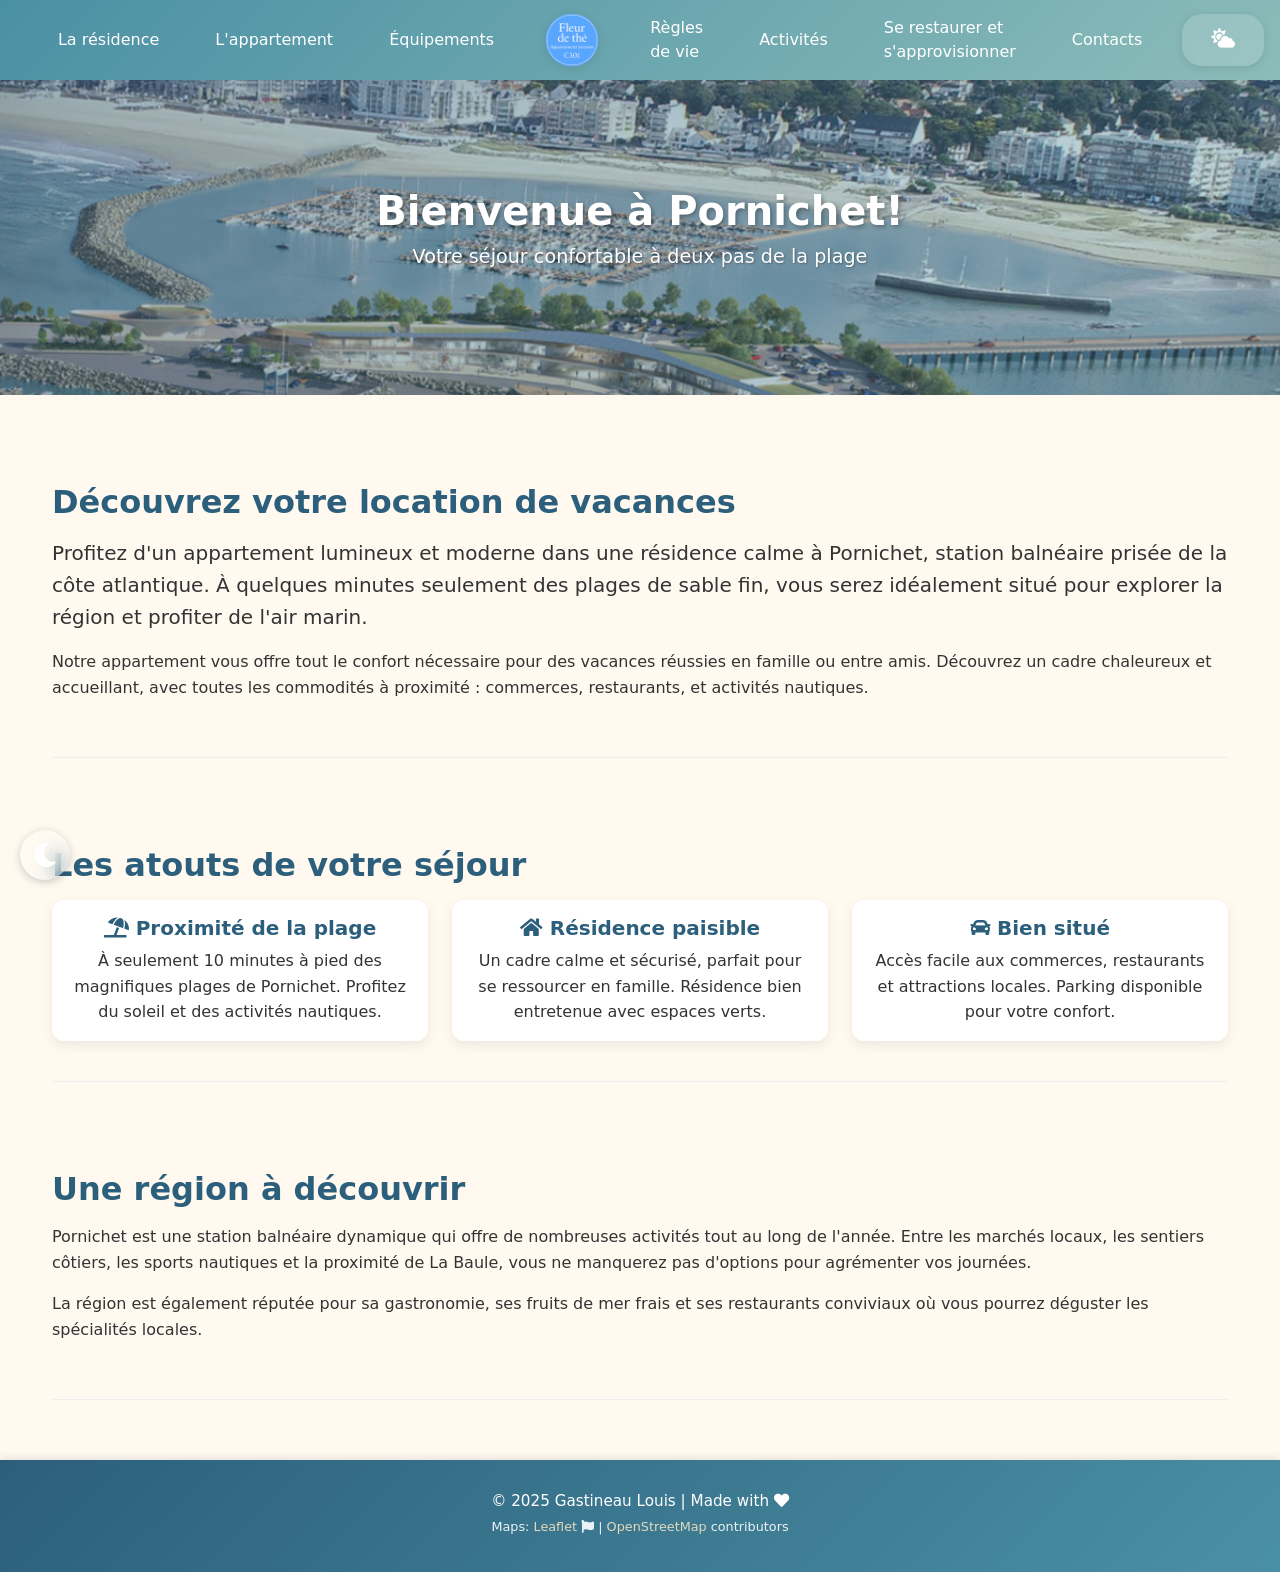
==== index.html @ d5f50339 "Replace all emoji icons with Font Awesome 5 icons across all pages and JS files Agent-Logs-Url: http" ====
<!DOCTYPE html>
<html lang="fr">
<head>
  <meta charset="UTF-8">
  <meta name="viewport" content="width=device-width, initial-scale=1">
  <title>Accueil - Appartement Pornichet</title>
  <!-- Bootstrap CSS -->
  <link href="https://cdn.jsdelivr.net/npm/bootstrap@5.3.3/dist/css/bootstrap.min.css" rel="stylesheet">
  <!-- Font Awesome -->
  <link rel="stylesheet" href="https://cdnjs.cloudflare.com/ajax/libs/font-awesome/5.15.4/css/all.min.css">
  <!-- Custom CSS -->
  <link rel="stylesheet" href="style.css">
</head>
<body>

  <!-- Header -->
  <header class="site-header">
    <nav class="header-nav">
      <button class="mobile-menu-toggle" id="mobileMenuToggle" aria-label="Toggle navigation">
        <span class="hamburger-icon"></span>
      </button>
      
      <ul class="nav-list nav-left">
        <li><a href="residence.html">La résidence</a></li>
        <li><a href="appartement.html">L'appartement</a></li>
        <li><a href="equipement.html">Équipements</a></li>
      </ul>
      
      <a href="index.html" class="logo-link">
        <img src="public/img/logo_fleur_de_the.png" alt="Fleur de thé" class="logo-img">
      </a>
      
      <ul class="nav-list nav-right">
        <li><a href="regles.html">Règles de vie</a></li>
        <li><a href="activities.html">Activités</a></li>
        <li><a href="se-nourrir.html">Se restaurer et s'approvisionner</a></li>
        <li><a href="contact.html">Contacts</a></li>
        <li class="weather-item">
          <div id="weather-display" class="weather-bar">
            <span class="weather-icon"><i class="fas fa-spinner fa-spin" aria-hidden="true"></i></span>
          </div>
        </li>
      </ul>
    </nav>
  </header>

  <!-- Banner -->
  <div class="banner">
  <div>
    <h1>Bienvenue à Pornichet!</h1>
    <p>Votre séjour confortable à deux pas de la plage</p>
  </div>
</div>

  <!-- Main Content -->
  <div class="container my-5">

    <!-- Section 1 -->
    <section class="mb-5">
      <h2 class="mb-3">Découvrez votre location de vacances</h2>
      <p class="lead">Profitez d'un appartement lumineux et moderne dans une résidence calme à Pornichet, station balnéaire prisée de la côte atlantique. À quelques minutes seulement des plages de sable fin, vous serez idéalement situé pour explorer la région et profiter de l'air marin.</p>
      <p>Notre appartement vous offre tout le confort nécessaire pour des vacances réussies en famille ou entre amis. Découvrez un cadre chaleureux et accueillant, avec toutes les commodités à proximité : commerces, restaurants, et activités nautiques.</p>
    </section>

    <!-- Section 2 -->
    <section class="mb-5">
      <h2 class="mb-3">Les atouts de votre séjour</h2>
      <div class="row g-4">
        <div class="col-md-4">
          <div class="card">
            <div class="card-body text-center">
              <h5 class="card-title"><i class="fas fa-umbrella-beach" aria-hidden="true"></i> Proximité de la plage</h5>
              <p class="card-text">À seulement 10 minutes à pied des magnifiques plages de Pornichet. Profitez du soleil et des activités nautiques.</p>
            </div>
          </div>
        </div>
        <div class="col-md-4">
          <div class="card">
            <div class="card-body text-center">
              <h5 class="card-title"><i class="fas fa-home" aria-hidden="true"></i> Résidence paisible</h5>
              <p class="card-text">Un cadre calme et sécurisé, parfait pour se ressourcer en famille. Résidence bien entretenue avec espaces verts.</p>
            </div>
          </div>
        </div>
        <div class="col-md-4">
          <div class="card">
            <div class="card-body text-center">
              <h5 class="card-title"><i class="fas fa-car" aria-hidden="true"></i> Bien situé</h5>
              <p class="card-text">Accès facile aux commerces, restaurants et attractions locales. Parking disponible pour votre confort.</p>
            </div>
          </div>
        </div>
      </div>
    </section>

    <!-- Section 3 -->
    <section class="mb-5">
      <h2 class="mb-3">Une région à découvrir</h2>
      <p>Pornichet est une station balnéaire dynamique qui offre de nombreuses activités tout au long de l'année. Entre les marchés locaux, les sentiers côtiers, les sports nautiques et la proximité de La Baule, vous ne manquerez pas d'options pour agrémenter vos journées.</p>
      <p>La région est également réputée pour sa gastronomie, ses fruits de mer frais et ses restaurants conviviaux où vous pourrez déguster les spécialités locales.</p>
    </section>

  </div>

  <!-- Footer -->
  <footer>
    <p>&copy; 2025 Gastineau Louis | Made with <i class="fas fa-heart" aria-hidden="true"></i></p>
    <p class="small">Maps: <a href="https://leafletjs.com/" target="_blank" rel="noopener">Leaflet</a> <i class="fas fa-flag" aria-hidden="true"></i> | <a href="https://www.openstreetmap.org/" target="_blank" rel="noopener">OpenStreetMap</a> contributors</p>
  </footer>

  <!-- Bootstrap JS -->
  <script src="https://cdn.jsdelivr.net/npm/bootstrap@5.3.3/dist/js/bootstrap.bundle.min.js"></script>
  <!-- Mobile menu toggle -->
  <script src="mobile-menu.js"></script>
  <!-- Dark mode toggle -->
  <script src="dark-mode.js"></script>
  <!-- Weather JS -->
  <script src="weather.js"></script>
</body>
</html>
---- style.css ----
/* Custom site styles - Coastal Theme ✨ */

/* Color Palette - Cozy Littoral/Coastal Theme */
:root {
  --coastal-blue: #4A90A4;
  --soft-sand: #F4E4C1;
  --warm-white: #FFF9F0;
  --sea-foam: #8CBCB9;
  --deep-ocean: #2C5F7C;
  --sunset-coral: #E8A598;
  --light-gray: #F5F5F5;
  --navbar-logo-spacing: 80px;
  
  /* Light mode specific */
  --bg-color: #FFF9F0;
  --text-color: #333;
  --card-bg: white;
  --section-border: #eee;
}

/* Dark Mode - Seaside Night Theme */
body.dark-mode {
  --bg-color: #0F1419;
  --text-color: #E8E6E3;
  --card-bg: #1A2332;
  --section-border: #2A3F5F;
  --coastal-blue: #5BA3BA;
  --soft-sand: #D4C4A8;
  --warm-white: #1A2332;
  --sea-foam: #6B9B98;
  --deep-ocean: #4A7A9C;
  --sunset-coral: #D19587;
  --light-gray: #2A3F5F;
}

body {
  background-color: var(--bg-color);
  color: var(--text-color);
  transition: background-color 0.3s ease, color 0.3s ease;
}

/* Header styling with coastal colors */
.site-header {
  background: linear-gradient(135deg, var(--coastal-blue) 0%, var(--sea-foam) 100%);
  box-shadow: 0 2px 8px rgba(0, 0, 0, 0.1);
  padding: 0.5rem 1rem;
}

.header-nav {
  display: flex;
  align-items: center;
  justify-content: space-between;
  max-width: 1400px;
  margin: 0 auto;
  gap: 2rem;
}

/* Navigation lists */
.nav-list {
  display: flex;
  list-style: none;
  margin: 0;
  padding: 0;
  gap: 1.5rem;
  align-items: center;
}

.nav-left {
  flex: 1;
  justify-content: flex-end;
}

.nav-right {
  flex: 1;
  justify-content: flex-start;
}

/* Logo in the center */
.logo-link {
  display: flex;
  align-items: center;
  flex-shrink: 0;
}

.logo-img {
  height: 60px;
  width: auto;
  filter: drop-shadow(0 2px 4px rgba(0,0,0,0.1));
}

/* Navigation links */
.nav-list a {
  color: white;
  text-decoration: none;
  font-weight: 500;
  padding: 0.5rem 1rem;
  transition: all 0.3s ease;
  display: block;
}

.nav-list a:hover {
  color: var(--soft-sand);
  transform: translateY(-2px);
}

/* Mobile menu toggle */
.mobile-menu-toggle {
  display: none;
  background: none;
  border: none;
  cursor: pointer;
  padding: 0.5rem;
  z-index: 1;
}

.hamburger-icon {
  display: block;
  width: 25px;
  height: 2px;
  background-color: white;
  position: relative;
}

.hamburger-icon::before,
.hamburger-icon::after {
  content: '';
  display: block;
  width: 25px;
  height: 2px;
  background-color: white;
  position: relative;
}

.hamburger-icon::before {
  top: -8px;
}

.hamburger-icon::after {
  top: 6px;
}

/* Mobile responsive design */
@media (max-width: 991px) {
  .mobile-menu-toggle {
    display: block;
  }
  
  .header-nav {
    flex-wrap: wrap;
    gap: 1rem;
  }
  
  .nav-list {
    display: none;
    width: 100%;
    flex-direction: column;
    gap: 0.5rem;
    padding: 1rem 0;
  }
  
  .nav-list.active {
    display: flex;
  }
  
  .nav-left,
  .nav-right {
    justify-content: center;
  }
  
  .logo-link {
    order: -1;
    margin: 0 auto;
  }
  
  .nav-list a {
    text-align: center;
    width: 100%;
  }
}

/* Banner with better proportions */
.banner {
  position: relative;
  width: 100%;
  height: 35vh;
  min-height: 200px;
  max-height: 400px;
  background: url("public/img/projet_pornichet_2027.jpg") center/cover no-repeat;
  display: flex;
  align-items: center;
  justify-content: center;
  color: white;
  text-align: center;
  box-shadow: inset 0 0 100px rgba(0,0,0,0.2);
}

/* Overlay for readability */
.banner::before {
  content: "";
  position: absolute;
  inset: 0;
  background: linear-gradient(135deg, rgba(44, 95, 124, 0.4) 0%, rgba(74, 144, 164, 0.3) 100%);
}

/* Banner text styling */
.banner h1 {
  position: relative;
  font-size: 2.5rem;
  font-weight: bold;
  z-index: 1;
  text-shadow: 2px 2px 4px rgba(0,0,0,0.3);
}

.banner p {
  position: relative;
  font-size: 1.2rem;
  z-index: 1;
  text-shadow: 1px 1px 2px rgba(0,0,0,0.3);
}

/* Section styling */
section {
  padding: 40px 0;
  border-bottom: 1px solid var(--section-border);
}

section h2 {
  margin-bottom: 20px;
  font-size: 2rem;
  font-weight: 600;
  color: var(--deep-ocean);
}

section p, section li {
  color: var(--text-color);
  line-height: 1.6;
}

/* Card styling with coastal theme */
.card {
  transition: transform 0.3s ease, box-shadow 0.3s ease;
  border: none;
  border-radius: 12px;
  overflow: hidden;
  background: var(--card-bg);
  box-shadow: 0 4px 12px rgba(0,0,0,0.08);
}

body.dark-mode .card {
  box-shadow: 0 4px 12px rgba(0,0,0,0.3);
}

.card:hover {
  transform: translateY(-8px);
  box-shadow: 0 12px 24px rgba(74, 144, 164, 0.2);
}

.card-title {
  color: var(--deep-ocean);
  font-weight: 600;
}

/* Image styling */
.img-fluid.rounded.shadow {
  max-height: 400px;
  object-fit: cover;
  border-radius: 12px;
}

.custom-video {
  width: 100%;
  max-width: 500px;
  border-radius: 1rem;
  box-shadow: 0 8px 20px rgba(0,0,0,0.15);
}

/* Footer with coastal colors */
footer {
  background: linear-gradient(135deg, var(--deep-ocean) 0%, var(--coastal-blue) 100%);
  padding: 30px 0;
  text-align: center;
  margin-top: 60px;
  font-size: 0.95rem;
  color: white;
  box-shadow: 0 -2px 8px rgba(0,0,0,0.1);
}

footer p {
  margin-bottom: 5px;
}

footer .small {
  font-size: 0.8rem;
  opacity: 0.9;
}

footer a {
  color: var(--soft-sand);
  text-decoration: none;
  transition: opacity 0.2s ease;
}

footer a:hover {
  opacity: 0.8;
  text-decoration: underline;
}

/* Container improvements */
.container {
  max-width: 1200px;
}

/* Button styling */
.btn-primary {
  background-color: var(--coastal-blue);
  border-color: var(--coastal-blue);
  transition: all 0.3s ease;
}

.btn-primary:hover {
  background-color: var(--deep-ocean);
  border-color: var(--deep-ocean);
  transform: translateY(-2px);
  box-shadow: 0 4px 12px rgba(74, 144, 164, 0.3);
}

/* Weather bar styling */
.weather-bar {
  background: rgba(255, 255, 255, 0.15);
  backdrop-filter: blur(10px);
  padding: 0.4rem 0.8rem;
  border-radius: 20px;
  display: inline-flex;
  align-items: center;
  gap: 0.5rem;
  font-size: 0.9rem;
  color: white;
  font-weight: 500;
  box-shadow: 0 2px 8px rgba(0, 0, 0, 0.1);
  transition: all 0.3s ease;
  opacity: 0;
}

.weather-bar.weather-loaded {
  opacity: 1;
}

.weather-bar:hover {
  background: rgba(255, 255, 255, 0.25);
  transform: translateY(-1px);
  box-shadow: 0 4px 12px rgba(0, 0, 0, 0.15);
}

.weather-link {
  display: inline-flex;
  align-items: center;
  gap: 0.5rem;
  color: white;
  text-decoration: none;
  transition: all 0.3s ease;
}

.weather-link:hover {
  color: white;
  opacity: 0.95;
}

.weather-icon {
  font-size: 1.2rem;
  line-height: 1;
}

.weather-temp {
  font-weight: 600;
  letter-spacing: 0.5px;
}

.weather-location {
  font-size: 0.85rem;
  opacity: 0.9;
}

/* Weather page specific styles */
.weather-card-large {
  border: none;
  border-radius: 16px;
  box-shadow: 0 8px 24px rgba(0,0,0,0.12);
  padding: 2rem;
}

/* Weather dashboard cards - compact and modern */
.weather-dashboard-card {
  border: none;
  border-radius: 12px;
  box-shadow: 0 4px 12px rgba(0,0,0,0.08);
  height: 100%;
  min-height: 200px;
}

/* Square weather card for today's weather */
.weather-square-card {
  aspect-ratio: 1 / 1;
  min-height: auto;
}

body.dark-mode .weather-dashboard-card {
  box-shadow: 0 4px 12px rgba(0,0,0,0.3);
}

.weather-icon-dashboard {
  font-size: 4rem;
  margin-bottom: 0.5rem;
}

.advice-icon {
  font-size: 4rem;
}

/* Horizontal forecast card */
.weather-forecast-horizontal {
  border: none;
  border-radius: 12px;
  box-shadow: 0 4px 12px rgba(0,0,0,0.08);
  overflow-x: auto;
}

body.dark-mode .weather-forecast-horizontal {
  box-shadow: 0 4px 12px rgba(0,0,0,0.3);
}

.forecast-day-item {
  flex: 1;
  min-width: 100px;
  padding: 0.75rem;
  border-right: 1px solid var(--section-border);
}

.forecast-day-item:last-child {
  border-right: none;
}

.forecast-icon-small {
  font-size: 2rem;
}

.forecast-precip-text {
  font-size: 0.75rem;
  min-height: 1rem;
}

/* Compact tide link card */
.tide-link-card {
  border: none;
  border-radius: 8px;
  box-shadow: 0 2px 8px rgba(0,0,0,0.06);
  background: var(--card-bg);
}

body.dark-mode .tide-link-card {
  box-shadow: 0 2px 8px rgba(0,0,0,0.2);
}

.tide-link-card .card-body {
  display: flex;
  align-items: center;
  justify-content: center;
  gap: 0.5rem;
  flex-wrap: wrap;
}

.weather-icon-large {
  font-size: 6rem;
  margin-bottom: 1rem;
}

.forecast-card {
  border: none;
  border-radius: 12px;
  box-shadow: 0 4px 12px rgba(0,0,0,0.08);
  transition: transform 0.3s ease, box-shadow 0.3s ease;
}

.forecast-card:hover {
  transform: translateY(-4px);
  box-shadow: 0 8px 20px rgba(74, 144, 164, 0.2);
}

.forecast-icon {
  font-size: 3rem;
  margin: 1rem 0;
}

.temp-max {
  font-weight: 600;
  color: var(--deep-ocean);
}

.temp-min {
  color: #888;
}

/* Dark mode: Improve text contrast for Bootstrap classes */
body.dark-mode .text-muted {
  color: #bdc3c7 !important;
}

body.dark-mode .text-secondary {
  color: #cbd0d5 !important;
}

body.dark-mode .temp-min {
  color: #b0b8c0;
}

body.dark-mode .small {
  color: var(--text-color);
}

/* Tide cards styling */
.tide-card {
  border: none;
  border-radius: 12px;
  box-shadow: 0 4px 12px rgba(0,0,0,0.08);
  transition: transform 0.3s ease, box-shadow 0.3s ease;
  background: linear-gradient(135deg, rgba(74, 144, 164, 0.05) 0%, rgba(140, 188, 185, 0.05) 100%);
}

.tide-card:hover {
  transform: translateY(-4px);
  box-shadow: 0 8px 20px rgba(74, 144, 164, 0.2);
}

.sea-emoji {
  font-size: 3rem;
  display: inline-block;
}

/* Mobile weather adjustments */
@media (max-width: 991.98px) {
  .weather-bar {
    margin-top: 0.5rem;
    margin-bottom: 0.5rem;
  }
}

/* Secret Door Easter Egg */
.secret-door {
  position: fixed;
  bottom: 20px;
  right: 20px;
  font-size: 1.5rem;
  opacity: 0.10;
  cursor: pointer;
  transition: opacity 0.3s ease, transform 0.3s ease;
  z-index: 1000;
  user-select: none;
}

.secret-door:hover {
  opacity: 0.8;
  transform: scale(1.2) rotate(5deg);
}

/* Emergency Numbers Card - Clear but subtle */
.emergency-card {
  border: none;
  border-radius: 12px;
  background: linear-gradient(135deg, #f8f9fa 0%, #e9ecef 100%);
  box-shadow: 0 2px 8px rgba(0,0,0,0.08);
}

.emergency-item {
  text-align: center;
  padding: 0.5rem;
}

.emergency-icon {
  font-size: 2rem;
  margin-bottom: 0.5rem;
}

.emergency-item strong {
  display: block;
  color: var(--deep-ocean);
  margin-bottom: 0.25rem;
}

.emergency-item p {
  font-size: 1.1rem;
  font-weight: 600;
  color: #555;
}

/* Dark mode toggle button - Fixed at bottom left */
.dark-mode-toggle {
  position: fixed;
  bottom: 20px;
  left: 20px;
  background: rgba(255, 255, 255, 0.15);
  backdrop-filter: blur(10px);
  border: none;
  border-radius: 50%;
  width: 50px;
  height: 50px;
  display: flex;
  align-items: center;
  justify-content: center;
  cursor: pointer;
  transition: all 0.3s ease;
  font-size: 1.5rem;
  color: white;
  box-shadow: 0 2px 8px rgba(0, 0, 0, 0.2);
  z-index: 1000;
}

.dark-mode-toggle:hover {
  background: rgba(255, 255, 255, 0.25);
  transform: rotate(20deg) scale(1.1);
  box-shadow: 0 4px 12px rgba(0, 0, 0, 0.3);
}

body.dark-mode .dark-mode-toggle {
  background: rgba(74, 144, 164, 0.3);
  backdrop-filter: blur(10px);
}

body.dark-mode .dark-mode-toggle:hover {
  background: rgba(74, 144, 164, 0.5);
}

/* Dark mode accordion styling */
body.dark-mode .accordion-item {
  background-color: var(--card-bg);
  border-color: var(--section-border);
}

body.dark-mode .accordion-button {
  background-color: var(--card-bg);
  color: var(--text-color);
}

body.dark-mode .accordion-button:not(.collapsed) {
  background-color: var(--deep-ocean);
  color: white;
}

body.dark-mode .accordion-body {
  background-color: var(--card-bg);
  color: var(--text-color);
}

/* Dark mode banner overlay */
body.dark-mode .banner::before {
  background: linear-gradient(135deg, rgba(15, 20, 25, 0.6) 0%, rgba(26, 35, 50, 0.5) 100%);
}

/* Dark mode emergency card */
body.dark-mode .emergency-card {
  background: linear-gradient(135deg, var(--card-bg) 0%, #1F2D3D 100%);
}

/* Activities map styling */
#map {
  height: 600px;
  width: 100%;
}
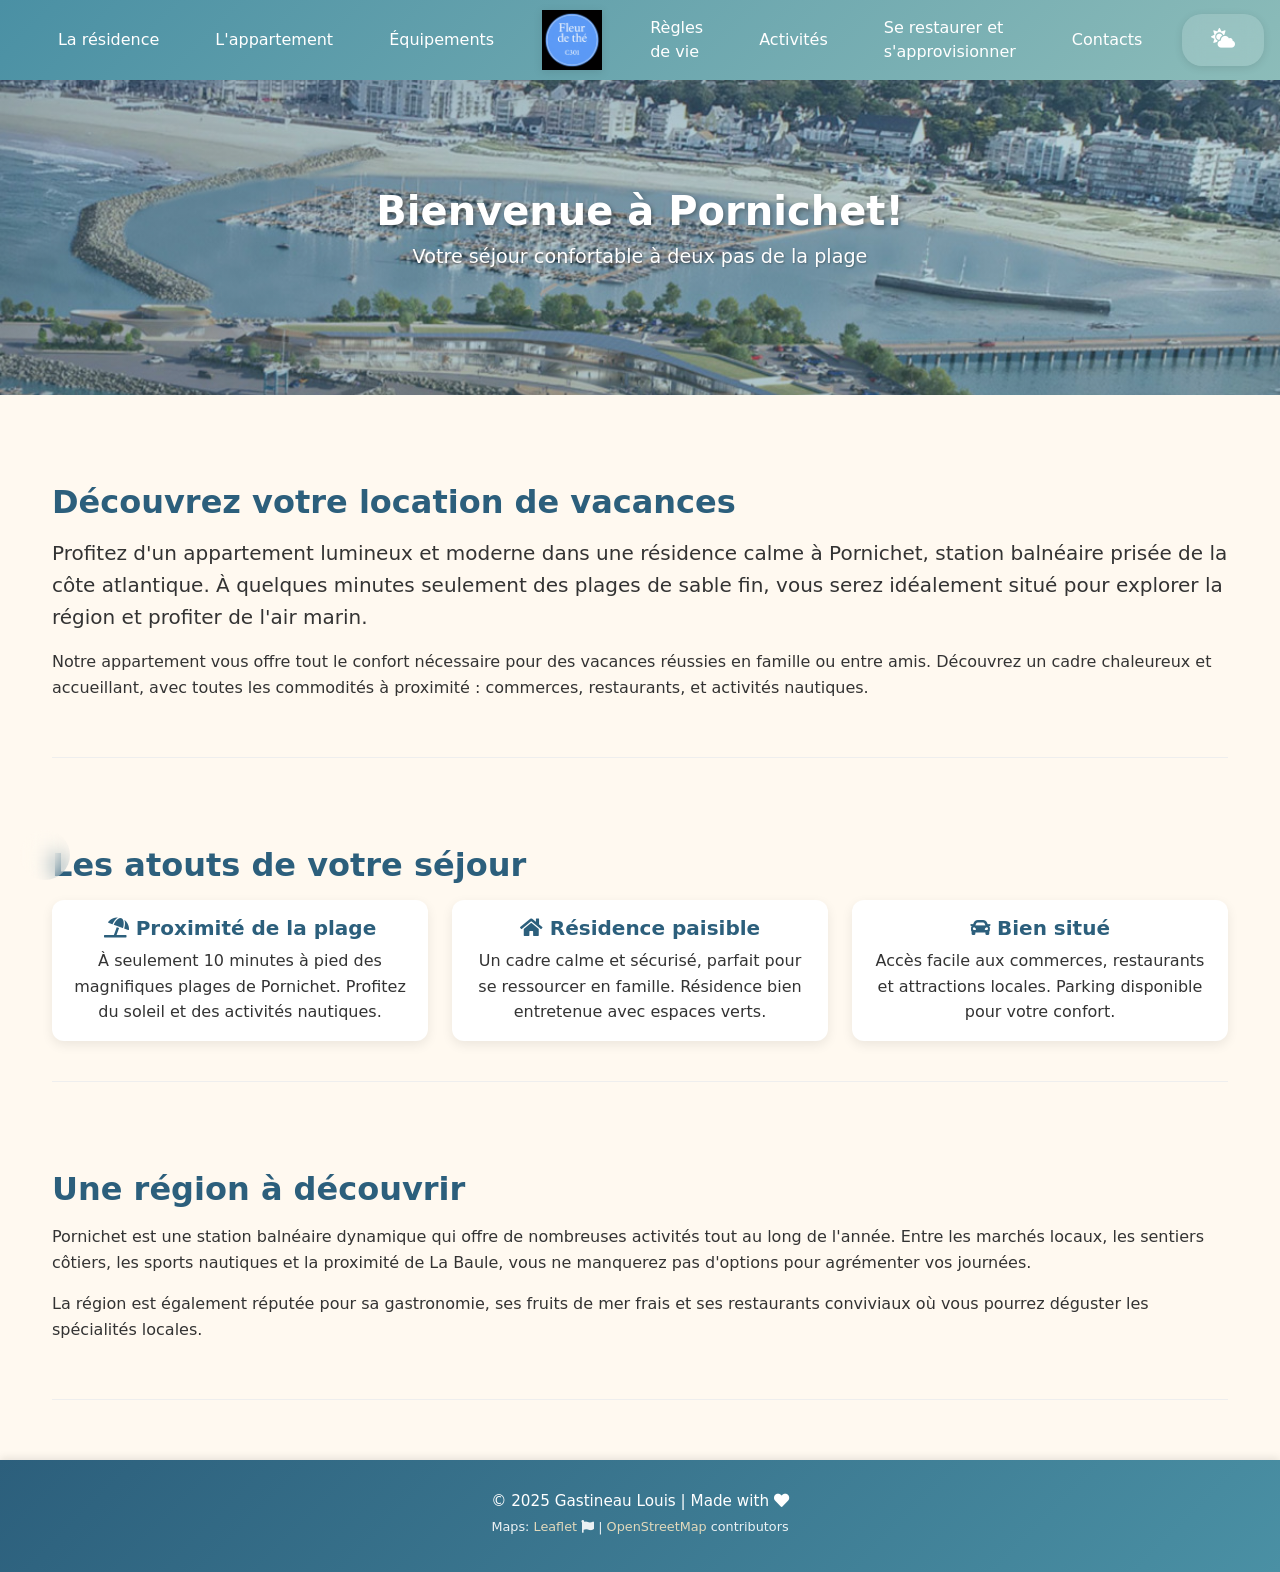
==== commit 004840cb: "Merge c0a5fd06835878385f08b1b73dbd0719957efe94 into db1fa57d861143bc53135060875cb6e9a054cf8b" ====
--- a/index.html
+++ b/index.html
@@ -10,6 +10,8 @@
   <link rel="stylesheet" href="https://cdnjs.cloudflare.com/ajax/libs/font-awesome/5.15.4/css/all.min.css">
   <!-- Custom CSS -->
   <link rel="stylesheet" href="style.css">
+  <!-- Favicon -->
+  <link rel="icon" type="image/x-icon" href="favicon.ico">
 </head>
 <body>
 
@@ -27,7 +29,7 @@
       </ul>
       
       <a href="index.html" class="logo-link">
-        <img src="public/img/logo_fleur_de_the.png" alt="Fleur de thé" class="logo-img">
+        <img src="public/img/logo_chatgpt.png" alt="Fleur de thé" class="logo-img">
       </a>
       
       <ul class="nav-list nav-right">
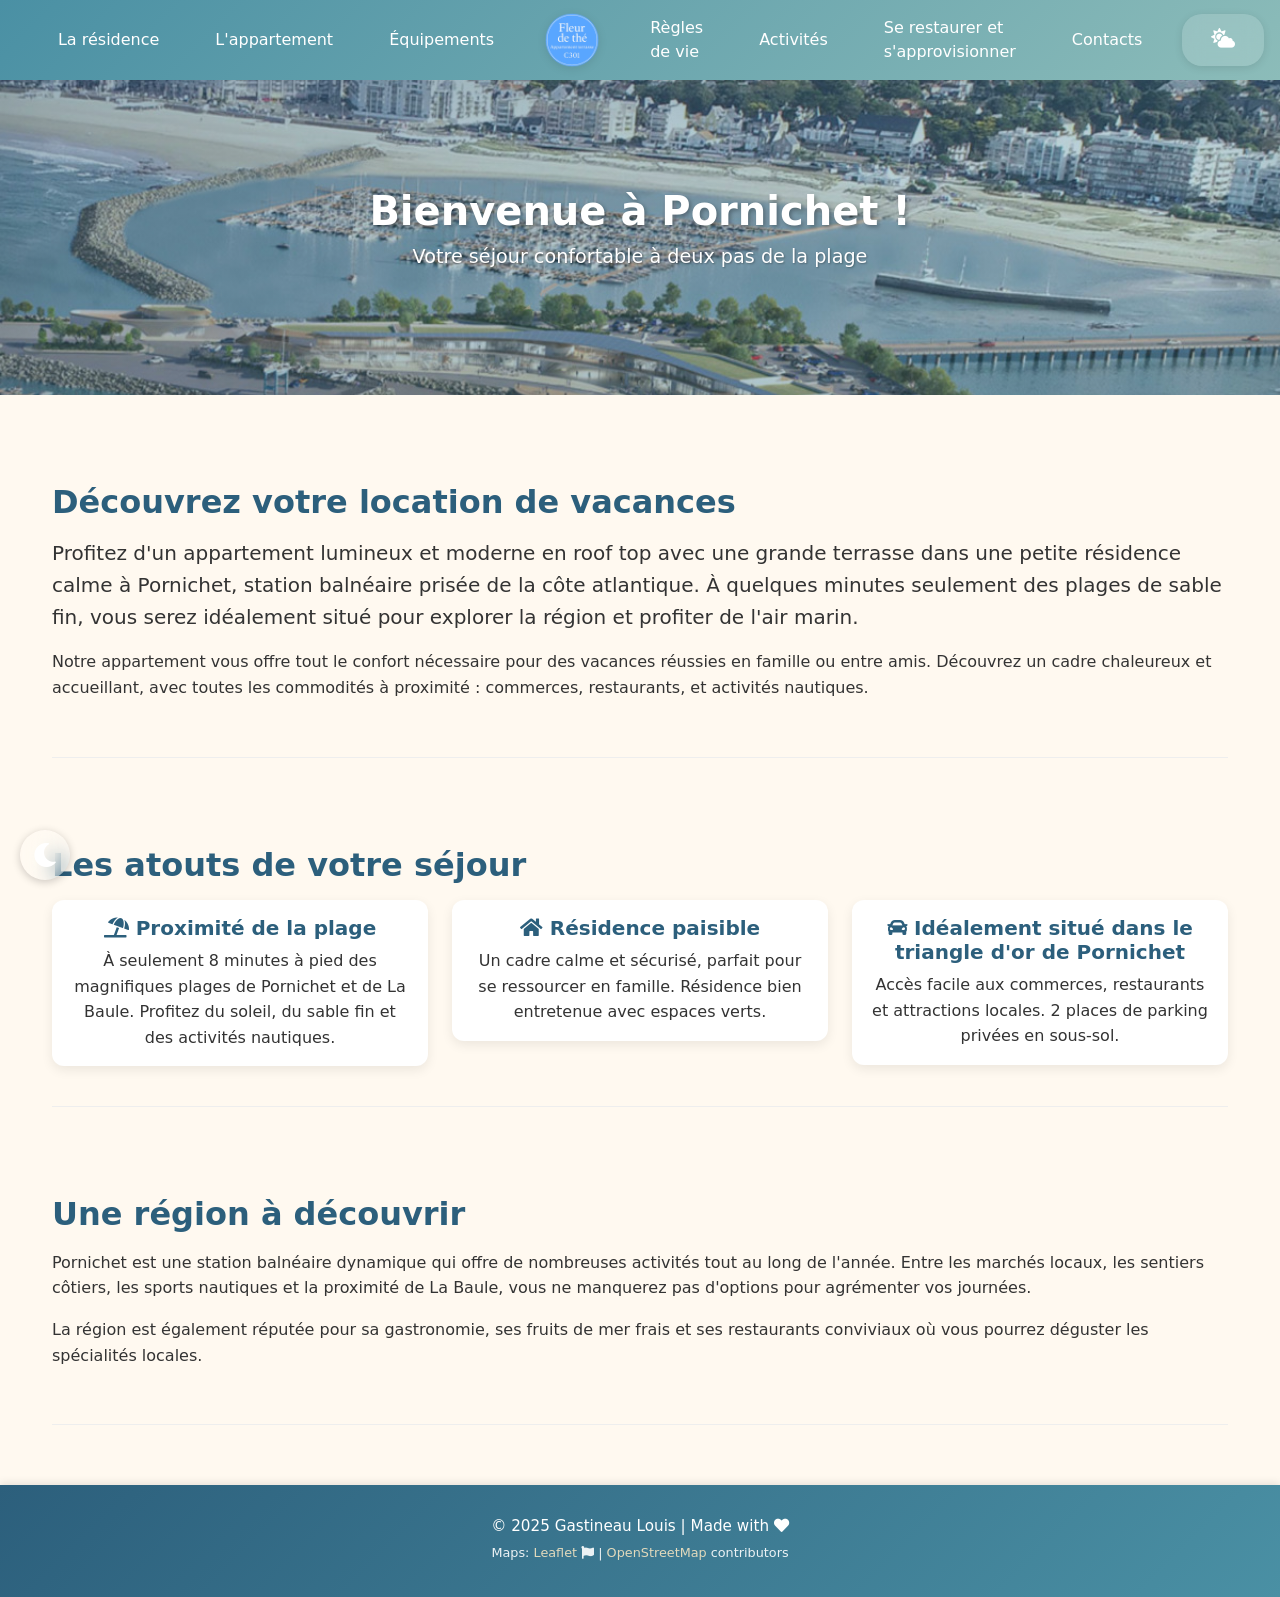
==== commit 08a1a213: "feat: mettre à jour les contenus accueil résidence appartement Agent-Logs-Url: https://github.com/Lo" ====
--- a/index.html
+++ b/index.html
@@ -10,8 +10,6 @@
   <link rel="stylesheet" href="https://cdnjs.cloudflare.com/ajax/libs/font-awesome/5.15.4/css/all.min.css">
   <!-- Custom CSS -->
   <link rel="stylesheet" href="style.css">
-  <!-- Favicon -->
-  <link rel="icon" type="image/x-icon" href="favicon.ico">
 </head>
 <body>
 
@@ -29,7 +27,7 @@
       </ul>
       
       <a href="index.html" class="logo-link">
-        <img src="public/img/logo_chatgpt.png" alt="Fleur de thé" class="logo-img">
+        <img src="public/img/logo_fleur_de_the.png" alt="Fleur de thé" class="logo-img">
       </a>
       
       <ul class="nav-list nav-right">
@@ -49,7 +47,7 @@
   <!-- Banner -->
   <div class="banner">
   <div>
-    <h1>Bienvenue à Pornichet!</h1>
+    <h1>Bienvenue à Pornichet !</h1>
     <p>Votre séjour confortable à deux pas de la plage</p>
   </div>
 </div>
@@ -60,7 +58,7 @@
     <!-- Section 1 -->
     <section class="mb-5">
       <h2 class="mb-3">Découvrez votre location de vacances</h2>
-      <p class="lead">Profitez d'un appartement lumineux et moderne dans une résidence calme à Pornichet, station balnéaire prisée de la côte atlantique. À quelques minutes seulement des plages de sable fin, vous serez idéalement situé pour explorer la région et profiter de l'air marin.</p>
+      <p class="lead">Profitez d'un appartement lumineux et moderne en roof top avec une grande terrasse dans une petite résidence calme à Pornichet, station balnéaire prisée de la côte atlantique. À quelques minutes seulement des plages de sable fin, vous serez idéalement situé pour explorer la région et profiter de l'air marin.</p>
       <p>Notre appartement vous offre tout le confort nécessaire pour des vacances réussies en famille ou entre amis. Découvrez un cadre chaleureux et accueillant, avec toutes les commodités à proximité : commerces, restaurants, et activités nautiques.</p>
     </section>
 
@@ -72,7 +70,7 @@
           <div class="card">
             <div class="card-body text-center">
               <h5 class="card-title"><i class="fas fa-umbrella-beach" aria-hidden="true"></i> Proximité de la plage</h5>
-              <p class="card-text">À seulement 10 minutes à pied des magnifiques plages de Pornichet. Profitez du soleil et des activités nautiques.</p>
+              <p class="card-text">À seulement 8 minutes à pied des magnifiques plages de Pornichet et de La Baule. Profitez du soleil, du sable fin et des activités nautiques.</p>
             </div>
           </div>
         </div>
@@ -87,8 +85,8 @@
         <div class="col-md-4">
           <div class="card">
             <div class="card-body text-center">
-              <h5 class="card-title"><i class="fas fa-car" aria-hidden="true"></i> Bien situé</h5>
-              <p class="card-text">Accès facile aux commerces, restaurants et attractions locales. Parking disponible pour votre confort.</p>
+              <h5 class="card-title"><i class="fas fa-car" aria-hidden="true"></i> Idéalement situé dans le triangle d'or de Pornichet</h5>
+              <p class="card-text">Accès facile aux commerces, restaurants et attractions locales. 2 places de parking privées en sous-sol.</p>
             </div>
           </div>
         </div>
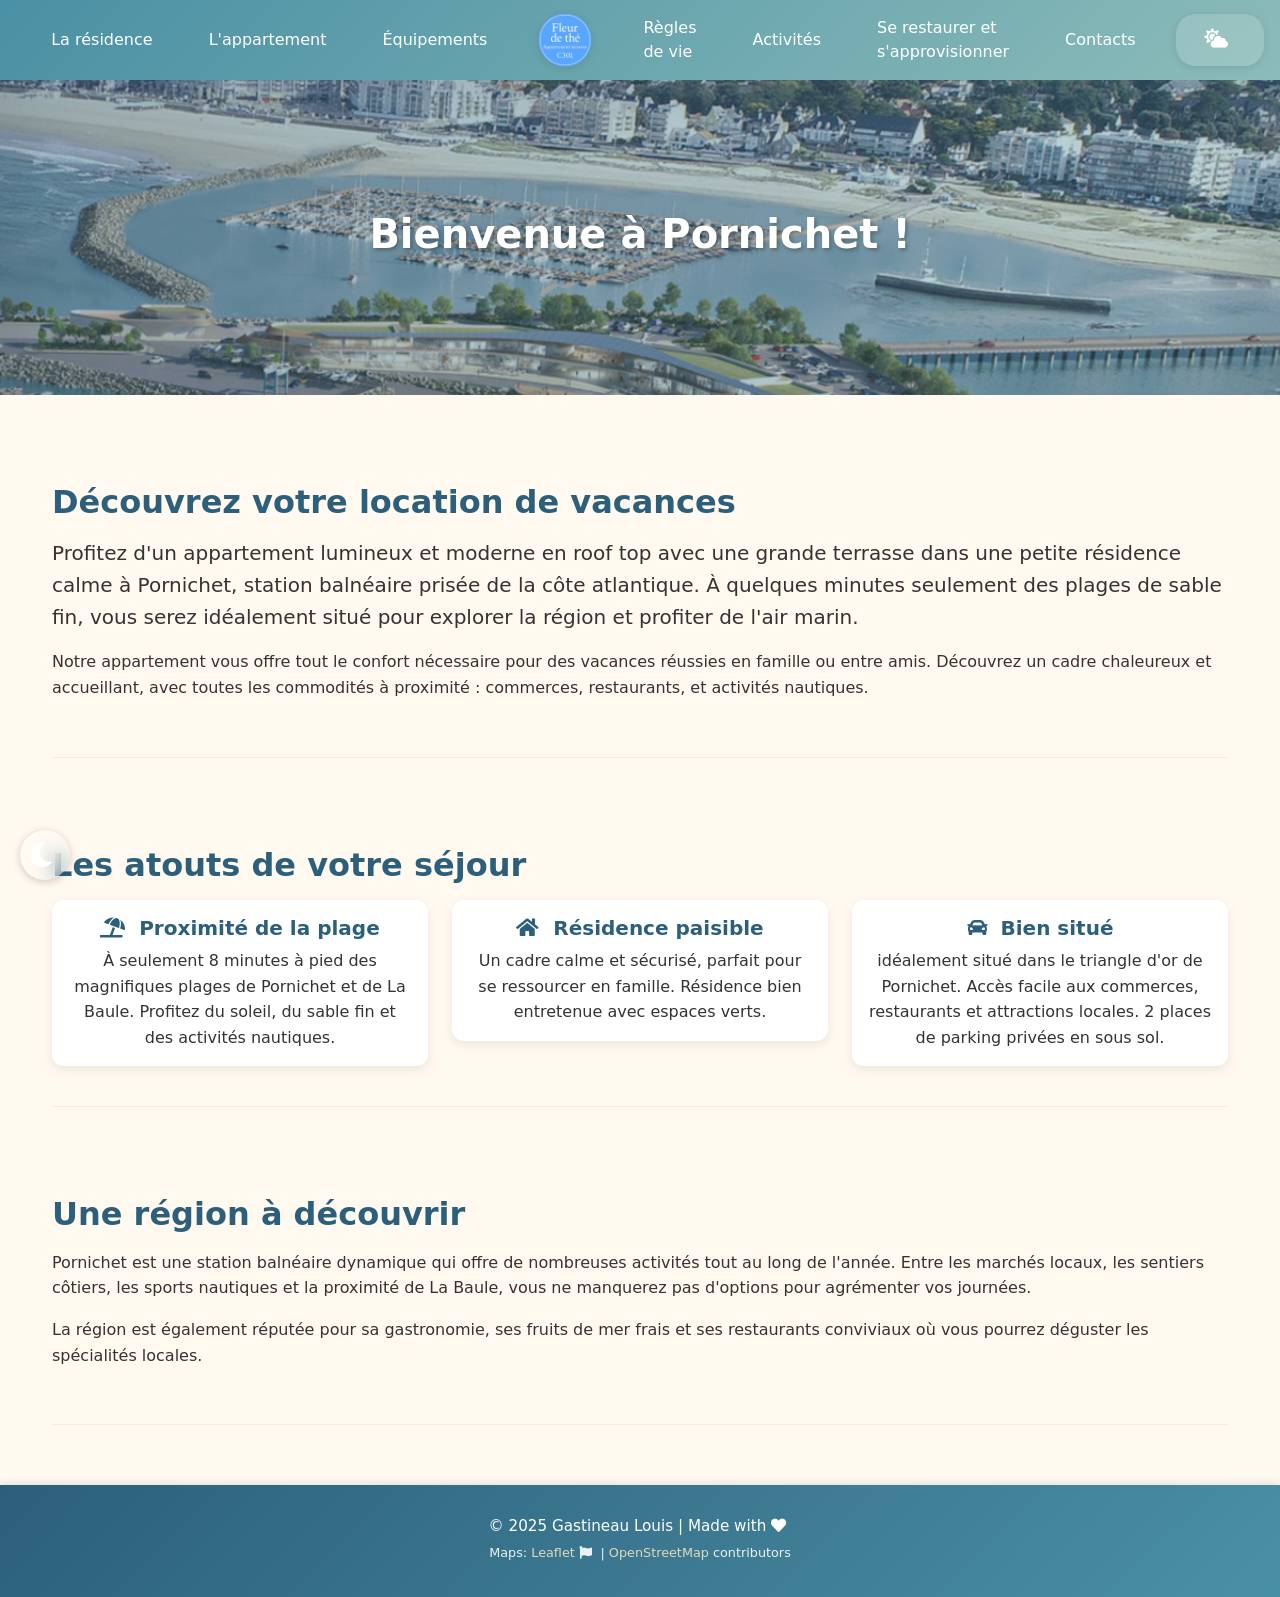
==== commit 59790510: "Ajuste les textes de la page d'accueil Agent-Logs-Url: https://github.com/LouisGastineau/Appartement" ====
--- a/index.html
+++ b/index.html
@@ -48,7 +48,6 @@
   <div class="banner">
   <div>
     <h1>Bienvenue à Pornichet !</h1>
-    <p>Votre séjour confortable à deux pas de la plage</p>
   </div>
 </div>
 
@@ -85,8 +84,8 @@
         <div class="col-md-4">
           <div class="card">
             <div class="card-body text-center">
-              <h5 class="card-title"><i class="fas fa-car" aria-hidden="true"></i> Idéalement situé dans le triangle d'or de Pornichet</h5>
-              <p class="card-text">Accès facile aux commerces, restaurants et attractions locales. 2 places de parking privées en sous-sol.</p>
+              <h5 class="card-title"><i class="fas fa-car" aria-hidden="true"></i> Bien situé</h5>
+              <p class="card-text">idéalement situé dans le triangle d'or de Pornichet. Accès facile aux commerces, restaurants et attractions locales. 2 places de parking privées en sous sol.</p>
             </div>
           </div>
         </div>
--- a/style.css
+++ b/style.css
@@ -236,6 +236,11 @@
   line-height: 1.6;
 }
 
+/* Espacement entre une icône et le texte qui suit */
+i[class*="fa-"] {
+  margin-inline-end: 0.35em;
+}
+
 /* Card styling with coastal theme */
 .card {
   transition: transform 0.3s ease, box-shadow 0.3s ease;
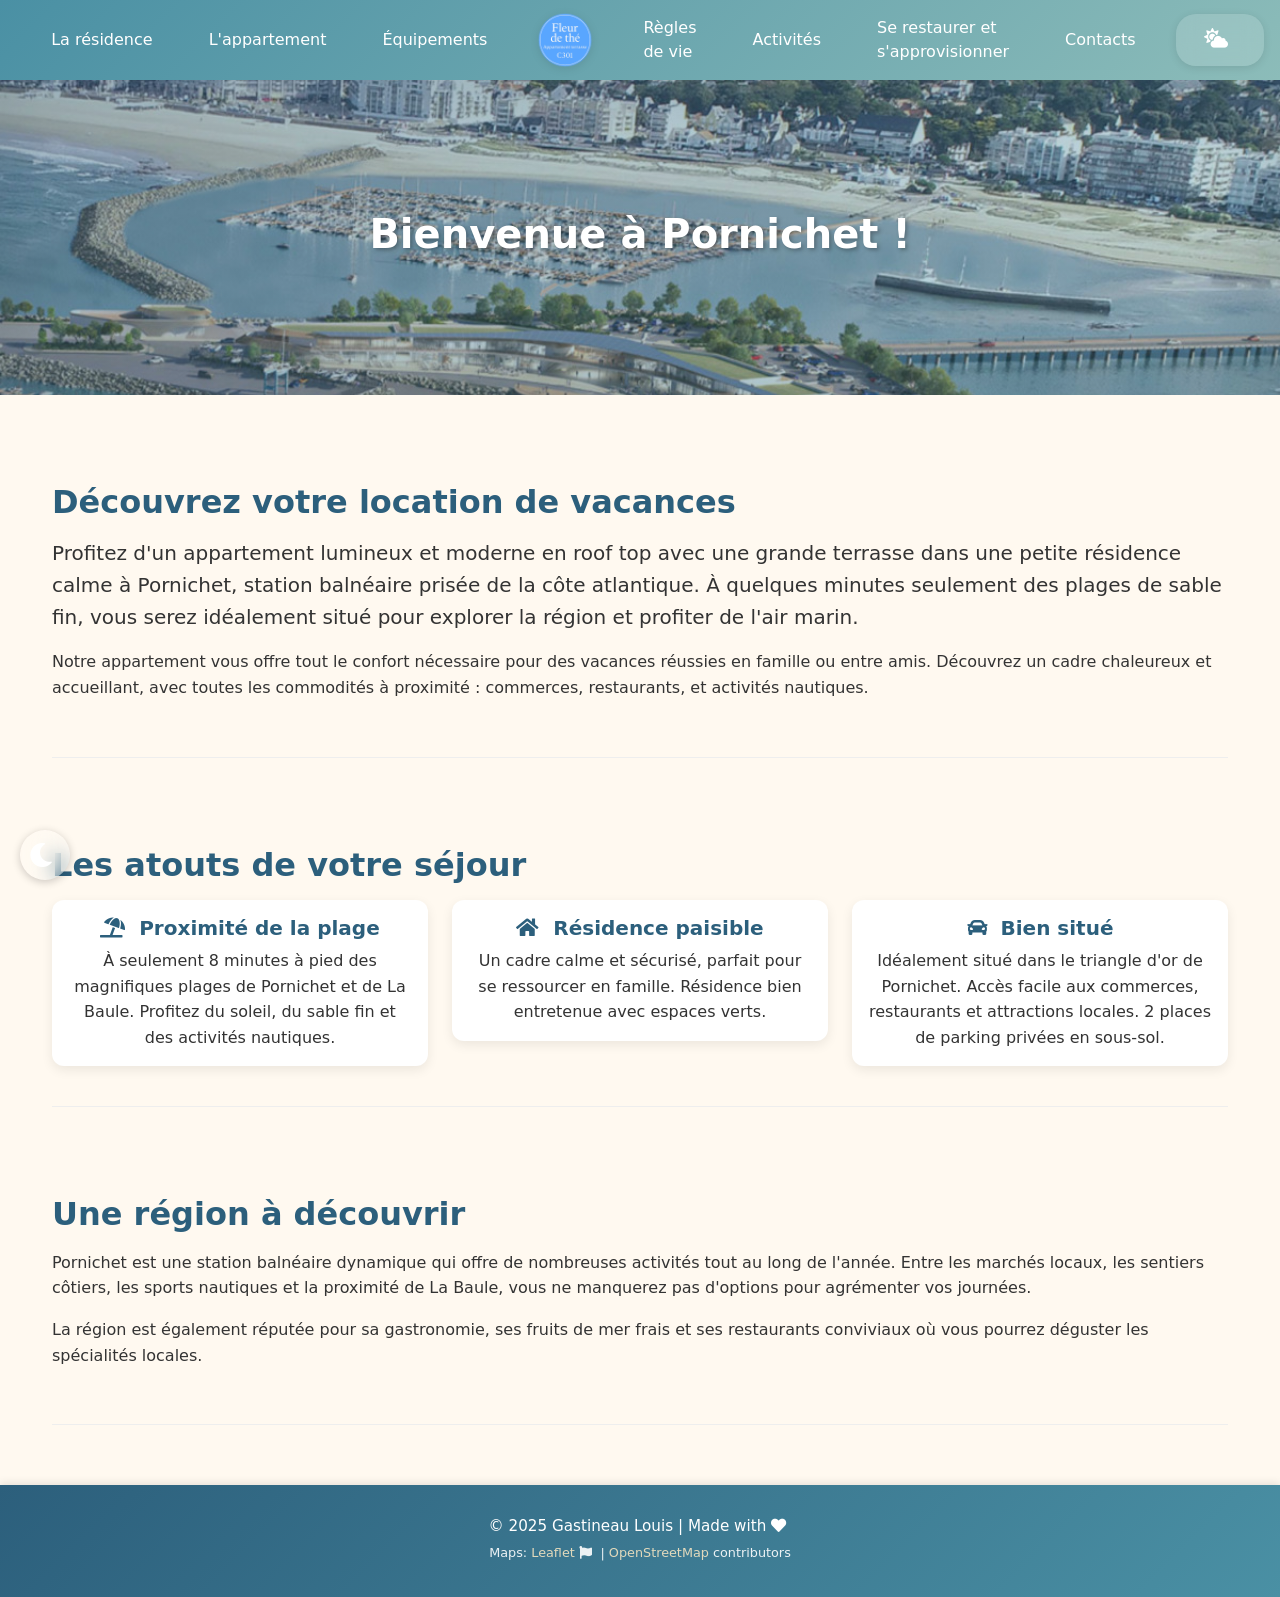
==== commit 2b8c54c0: "Corrige la formulation de la carte Bien situé Agent-Logs-Url: https://github.com/LouisGastineau/Appa" ====
--- a/index.html
+++ b/index.html
@@ -85,7 +85,7 @@
           <div class="card">
             <div class="card-body text-center">
               <h5 class="card-title"><i class="fas fa-car" aria-hidden="true"></i> Bien situé</h5>
-              <p class="card-text">idéalement situé dans le triangle d'or de Pornichet. Accès facile aux commerces, restaurants et attractions locales. 2 places de parking privées en sous sol.</p>
+              <p class="card-text">Idéalement situé dans le triangle d'or de Pornichet. Accès facile aux commerces, restaurants et attractions locales. 2 places de parking privées en sous-sol.</p>
             </div>
           </div>
         </div>
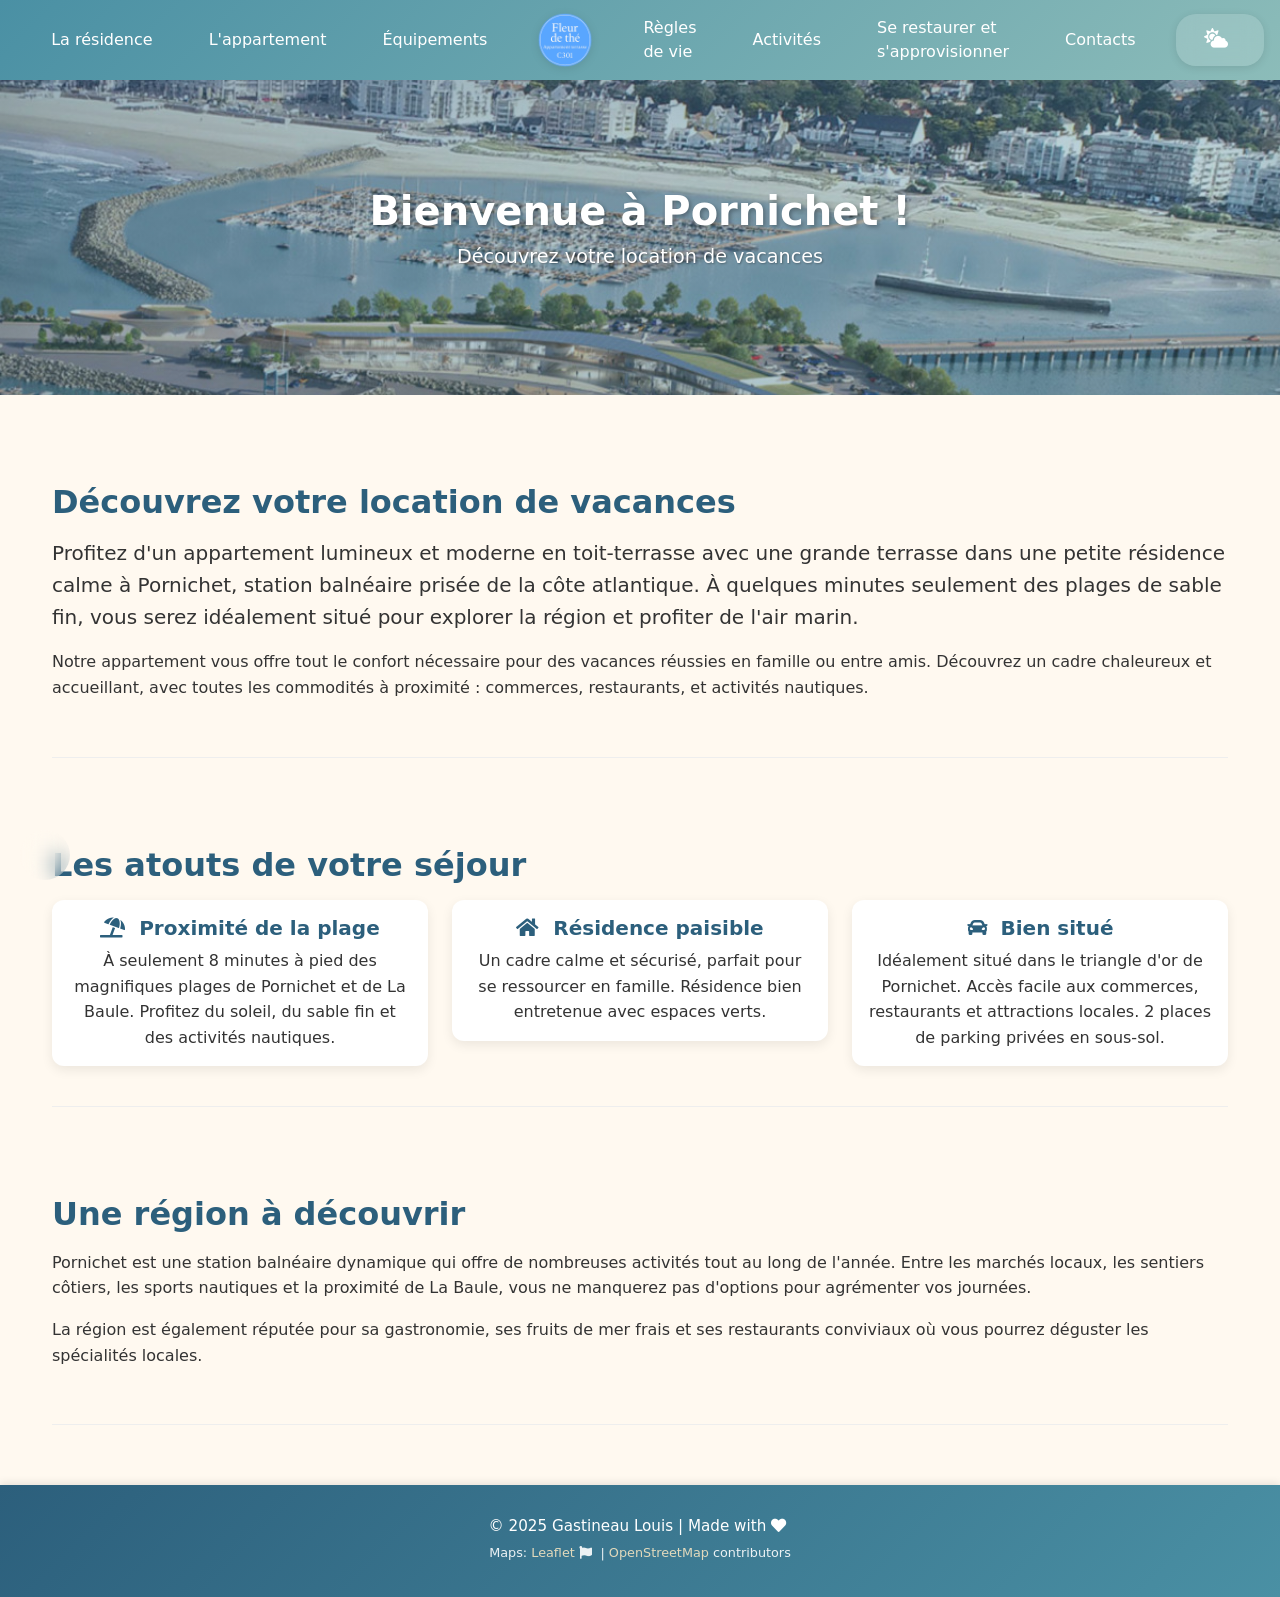
==== commit 469602a5: "Ajoute le sous-titre et francise le texte d'accueil Agent-Logs-Url: https://github.com/LouisGastinea" ====
--- a/index.html
+++ b/index.html
@@ -48,6 +48,7 @@
   <div class="banner">
   <div>
     <h1>Bienvenue à Pornichet !</h1>
+    <p>Découvrez votre location de vacances</p>
   </div>
 </div>
 
@@ -57,7 +58,7 @@
     <!-- Section 1 -->
     <section class="mb-5">
       <h2 class="mb-3">Découvrez votre location de vacances</h2>
-      <p class="lead">Profitez d'un appartement lumineux et moderne en roof top avec une grande terrasse dans une petite résidence calme à Pornichet, station balnéaire prisée de la côte atlantique. À quelques minutes seulement des plages de sable fin, vous serez idéalement situé pour explorer la région et profiter de l'air marin.</p>
+      <p class="lead">Profitez d'un appartement lumineux et moderne en toit-terrasse avec une grande terrasse dans une petite résidence calme à Pornichet, station balnéaire prisée de la côte atlantique. À quelques minutes seulement des plages de sable fin, vous serez idéalement situé pour explorer la région et profiter de l'air marin.</p>
       <p>Notre appartement vous offre tout le confort nécessaire pour des vacances réussies en famille ou entre amis. Découvrez un cadre chaleureux et accueillant, avec toutes les commodités à proximité : commerces, restaurants, et activités nautiques.</p>
     </section>
 
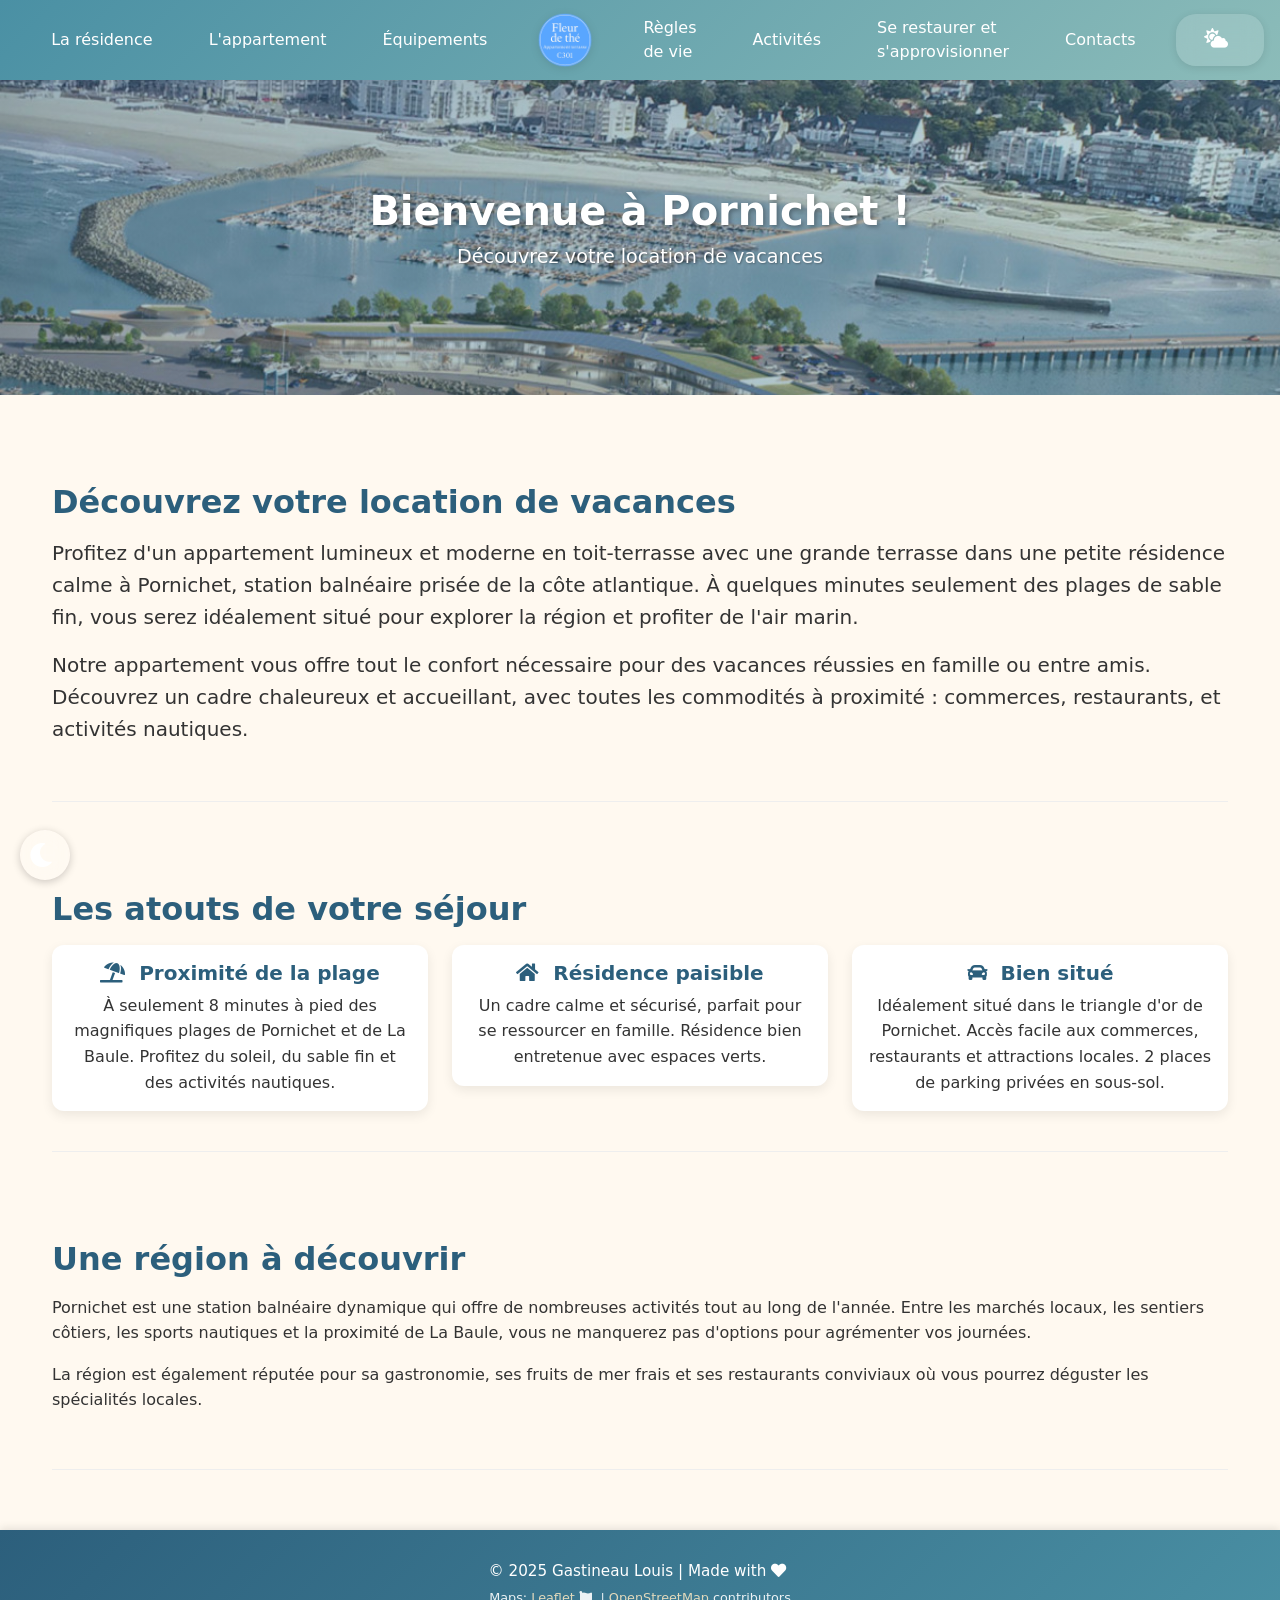
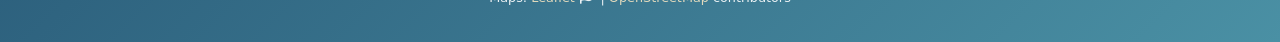
==== commit 2fed7ff7: "Update paragraph class for vacation rental description" ====
--- a/index.html
+++ b/index.html
@@ -59,7 +59,7 @@
     <section class="mb-5">
       <h2 class="mb-3">Découvrez votre location de vacances</h2>
       <p class="lead">Profitez d'un appartement lumineux et moderne en toit-terrasse avec une grande terrasse dans une petite résidence calme à Pornichet, station balnéaire prisée de la côte atlantique. À quelques minutes seulement des plages de sable fin, vous serez idéalement situé pour explorer la région et profiter de l'air marin.</p>
-      <p>Notre appartement vous offre tout le confort nécessaire pour des vacances réussies en famille ou entre amis. Découvrez un cadre chaleureux et accueillant, avec toutes les commodités à proximité : commerces, restaurants, et activités nautiques.</p>
+      <p class="lead">Notre appartement vous offre tout le confort nécessaire pour des vacances réussies en famille ou entre amis. Découvrez un cadre chaleureux et accueillant, avec toutes les commodités à proximité : commerces, restaurants, et activités nautiques.</p>
     </section>
 
     <!-- Section 2 -->
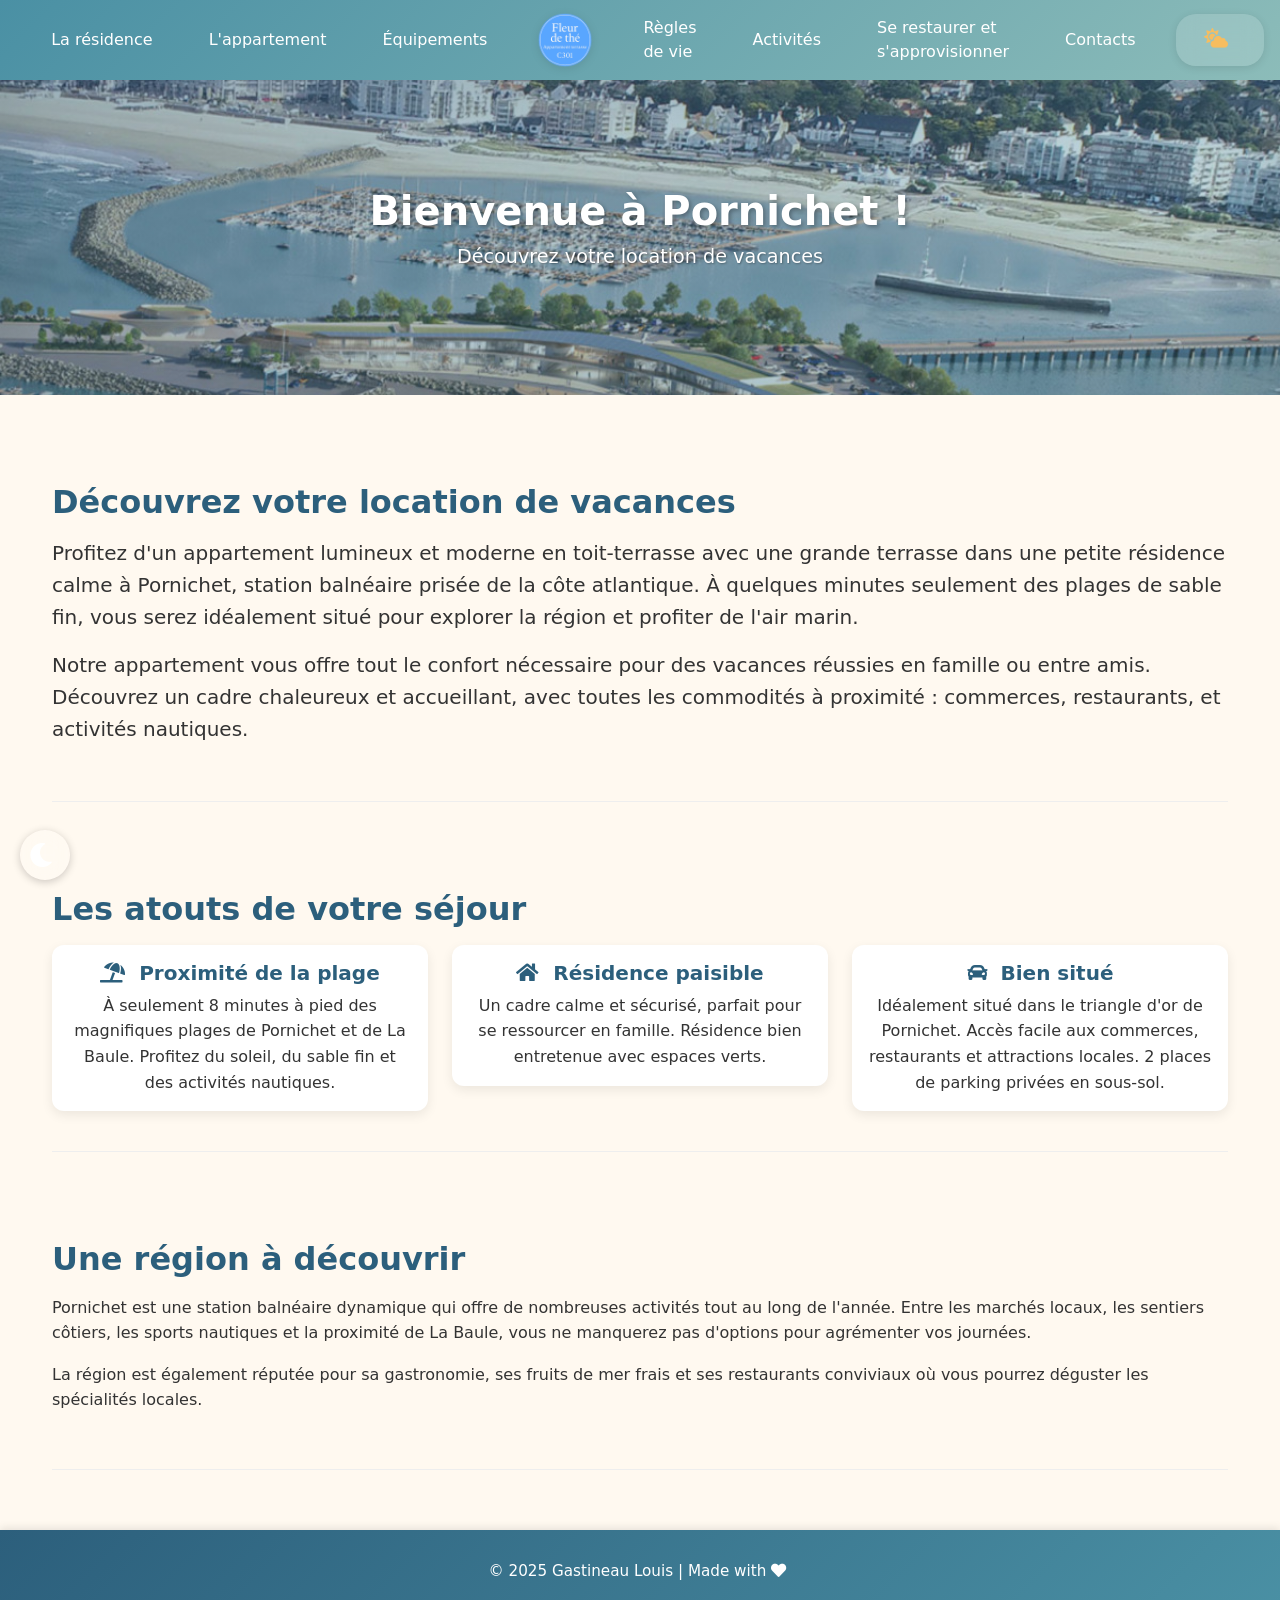
==== commit 03882dd8: "Add dynamic carousel support, portrait image styles, and remove map references Agent-Logs-Url: https" ====
--- a/index.html
+++ b/index.html
@@ -105,7 +105,6 @@
   <!-- Footer -->
   <footer>
     <p>&copy; 2025 Gastineau Louis | Made with <i class="fas fa-heart" aria-hidden="true"></i></p>
-    <p class="small">Maps: <a href="https://leafletjs.com/" target="_blank" rel="noopener">Leaflet</a> <i class="fas fa-flag" aria-hidden="true"></i> | <a href="https://www.openstreetmap.org/" target="_blank" rel="noopener">OpenStreetMap</a> contributors</p>
   </footer>
 
   <!-- Bootstrap JS -->
@@ -114,6 +113,7 @@
   <script src="mobile-menu.js"></script>
   <!-- Dark mode toggle -->
   <script src="dark-mode.js"></script>
+  <script src="carousel.js"></script>
   <!-- Weather JS -->
   <script src="weather.js"></script>
 </body>
--- a/style.css
+++ b/style.css
@@ -10,6 +10,12 @@
   --sunset-coral: #E8A598;
   --light-gray: #F5F5F5;
   --navbar-logo-spacing: 80px;
+  --weather-icon-sun: #FFD166;
+  --weather-icon-partly-cloudy: #F6BD60;
+  --weather-icon-cloud: #B0BEC5;
+  --weather-icon-rain: #4D96FF;
+  --weather-icon-snow: #A9DEF9;
+  --weather-icon-storm: #B388EB;
   
   /* Light mode specific */
   --bg-color: #FFF9F0;
@@ -31,6 +37,12 @@
   --deep-ocean: #4A7A9C;
   --sunset-coral: #D19587;
   --light-gray: #2A3F5F;
+  --weather-icon-sun: #FFD98A;
+  --weather-icon-partly-cloudy: #F8C47A;
+  --weather-icon-cloud: #C2CCD3;
+  --weather-icon-rain: #7AB8FF;
+  --weather-icon-snow: #C2EBFF;
+  --weather-icon-storm: #C8A4F0;
 }
 
 body {
@@ -375,6 +387,30 @@
   line-height: 1;
 }
 
+.weather-condition-sun {
+  color: var(--weather-icon-sun);
+}
+
+.weather-condition-partly-cloudy {
+  color: var(--weather-icon-partly-cloudy);
+}
+
+.weather-condition-cloud {
+  color: var(--weather-icon-cloud);
+}
+
+.weather-condition-rain {
+  color: var(--weather-icon-rain);
+}
+
+.weather-condition-snow {
+  color: var(--weather-icon-snow);
+}
+
+.weather-condition-storm {
+  color: var(--weather-icon-storm);
+}
+
 .weather-temp {
   font-weight: 600;
   letter-spacing: 0.5px;
@@ -664,8 +700,21 @@
   background: linear-gradient(135deg, var(--card-bg) 0%, #1F2D3D 100%);
 }
 
-/* Activities map styling */
-#map {
-  height: 600px;
+/* Carousel image styling */
+.carousel-inner img {
   width: 100%;
-}
+  height: 420px;
+  object-fit: cover;
+}
+
+.carousel-inner img.img-portrait {
+  object-fit: contain;
+  background-color: var(--card-bg);
+  padding: 0.25rem;
+}
+
+@media (max-width: 767.98px) {
+  .carousel-inner img {
+    height: 320px;
+  }
+}
